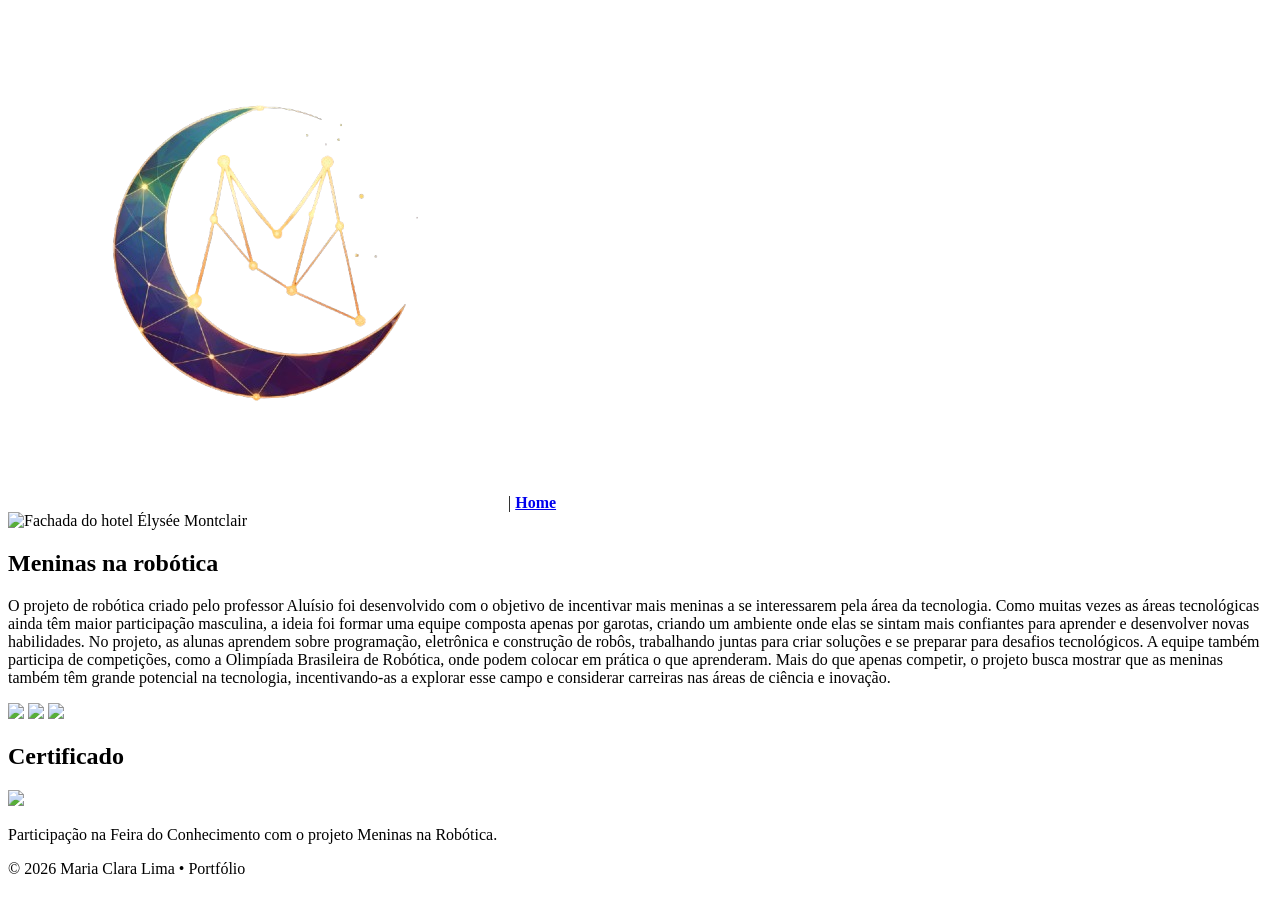
==== robotica.html @ a31179fa "Create robotica.html" ====
<!DOCTYPE html>
<html lang="pt-BR">

<head>
  <meta charset="UTF-8" />
  <meta name="viewport" content="width=device-width, initial-scale=1.0" />
  <title>Projeto Robótica</title>
  <link rel="stylesheet" href="robotica.css">
  <link href="https://fonts.googleapis.com/css2?family=Playfair+Display:wght@700&family=Lora&display=swap"
    rel="stylesheet">
</head>

<body>
  <div class="estrelas"></div>

  <!-- Navegação -->
  <div class="retorno">
    <img src="img/lua.png" alt="Voltar" class="icon-voltar">|

    <a href="../index.html" class="link-retorno"><b>Home</b></a>

  </div>

  <!-- Banner principal -->
  <section class="card-secao reveal" id="inicio">
    <div class="banner">
      <img src="img/rob.jpg" alt="Fachada do hotel Élysée Montclair" />
    </div>

    <div class="conteudo">
      <h1 class="titulo">Meninas na robótica</h1>
      <p class="descricao">
        O projeto de robótica criado pelo professor Aluísio foi desenvolvido com o objetivo de incentivar mais meninas a
        se interessarem pela área da tecnologia. Como muitas vezes as áreas tecnológicas ainda têm maior participação
        masculina, a ideia foi formar uma equipe composta apenas por garotas, criando um ambiente onde elas se sintam
        mais confiantes para aprender e desenvolver novas habilidades.

        No projeto, as alunas aprendem sobre programação, eletrônica e construção de robôs, trabalhando juntas para
        criar soluções e se preparar para desafios tecnológicos. A equipe também participa de competições, como a
        Olimpíada Brasileira de Robótica, onde podem colocar em prática o que aprenderam.

        Mais do que apenas competir, o projeto busca mostrar que as meninas também têm grande potencial na tecnologia,
        incentivando-as a explorar esse campo e considerar carreiras nas áreas de ciência e inovação.
      </p>
    </div>

    <div class="galeria">

      <img src="img/robotica1.jpg">
      <img src="img/robotica2.jpg">
      <img src="img/robotica3.jpg">

    </div>

    <div class="certificado">

      <h2>Certificado</h2>

      <img src="img/FDC.png">

      <p>Participação na Feira do Conhecimento com o projeto Meninas na Robótica.</p>

    </div>

  </section>


  <footer>
    <p class="copyright">
      © 2026 Maria Clara Lima • Portfólio
    </p>
  </footer>
</body>

</html>
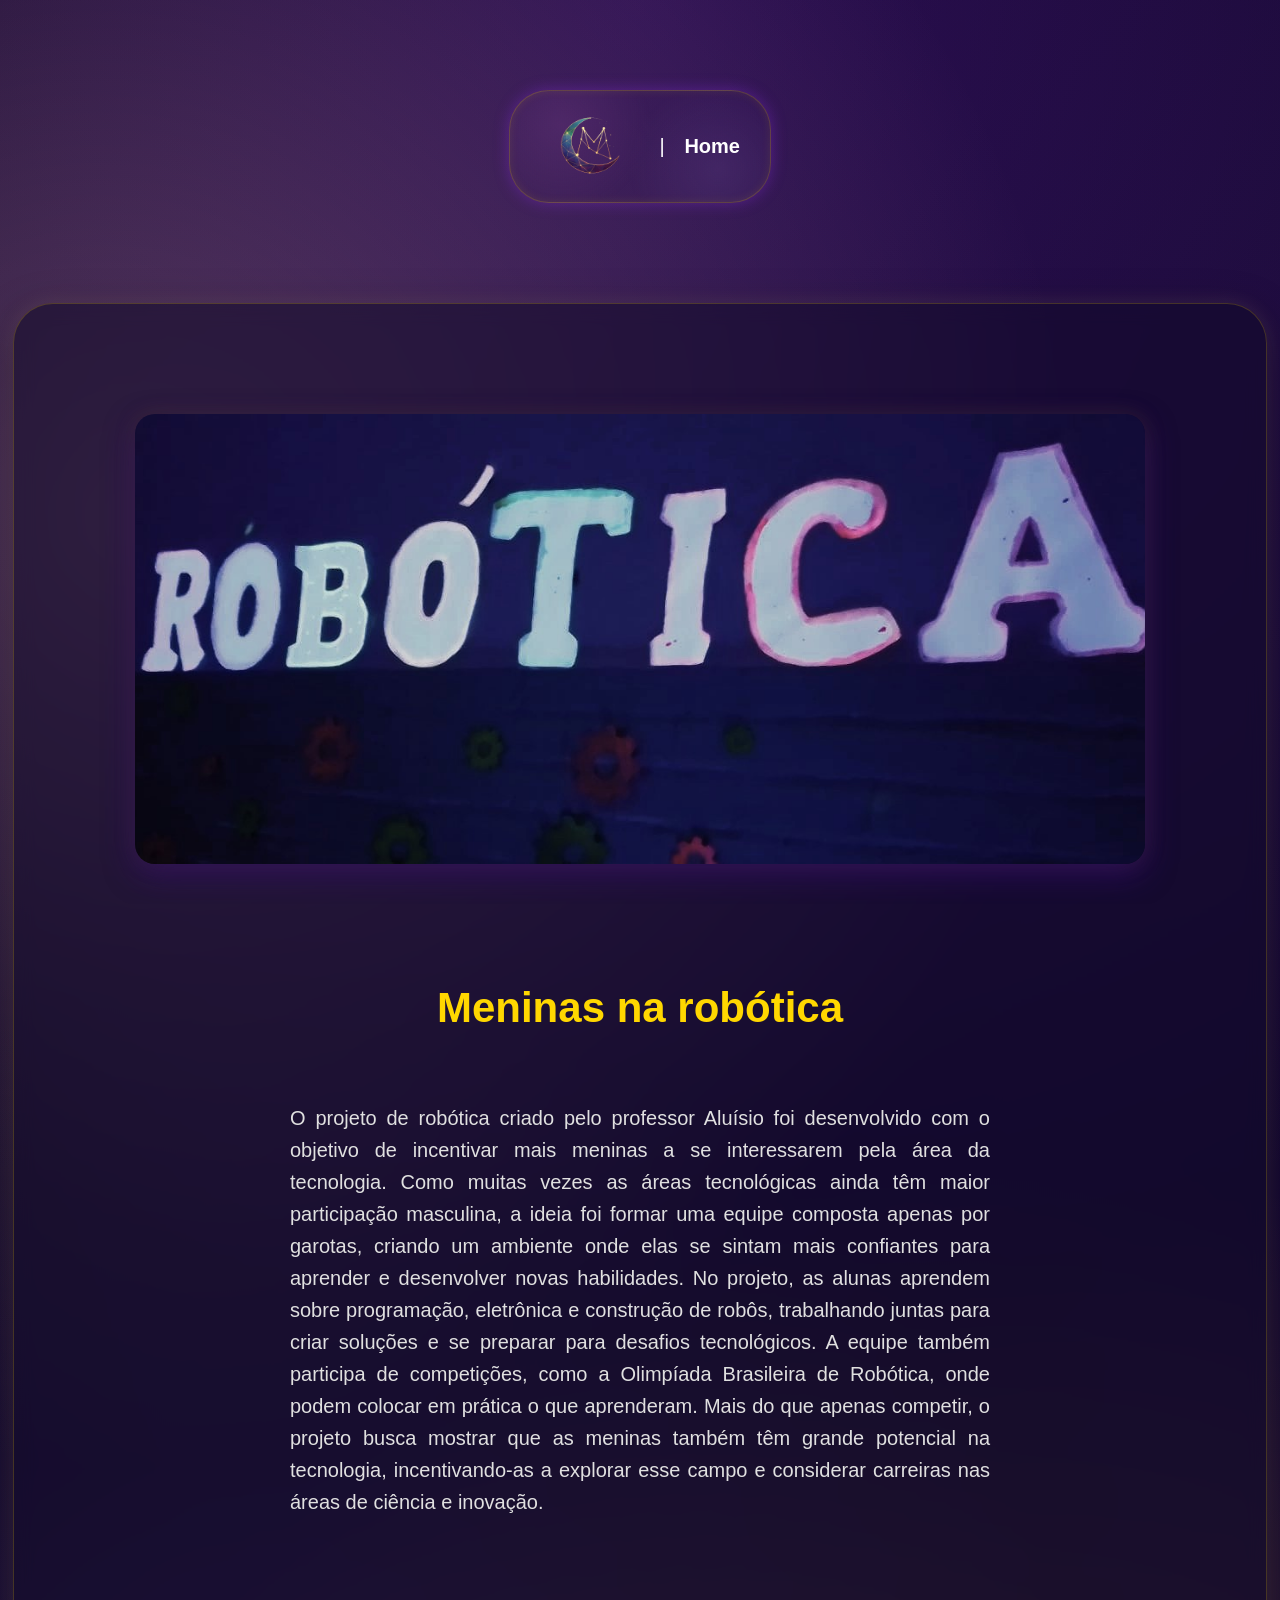
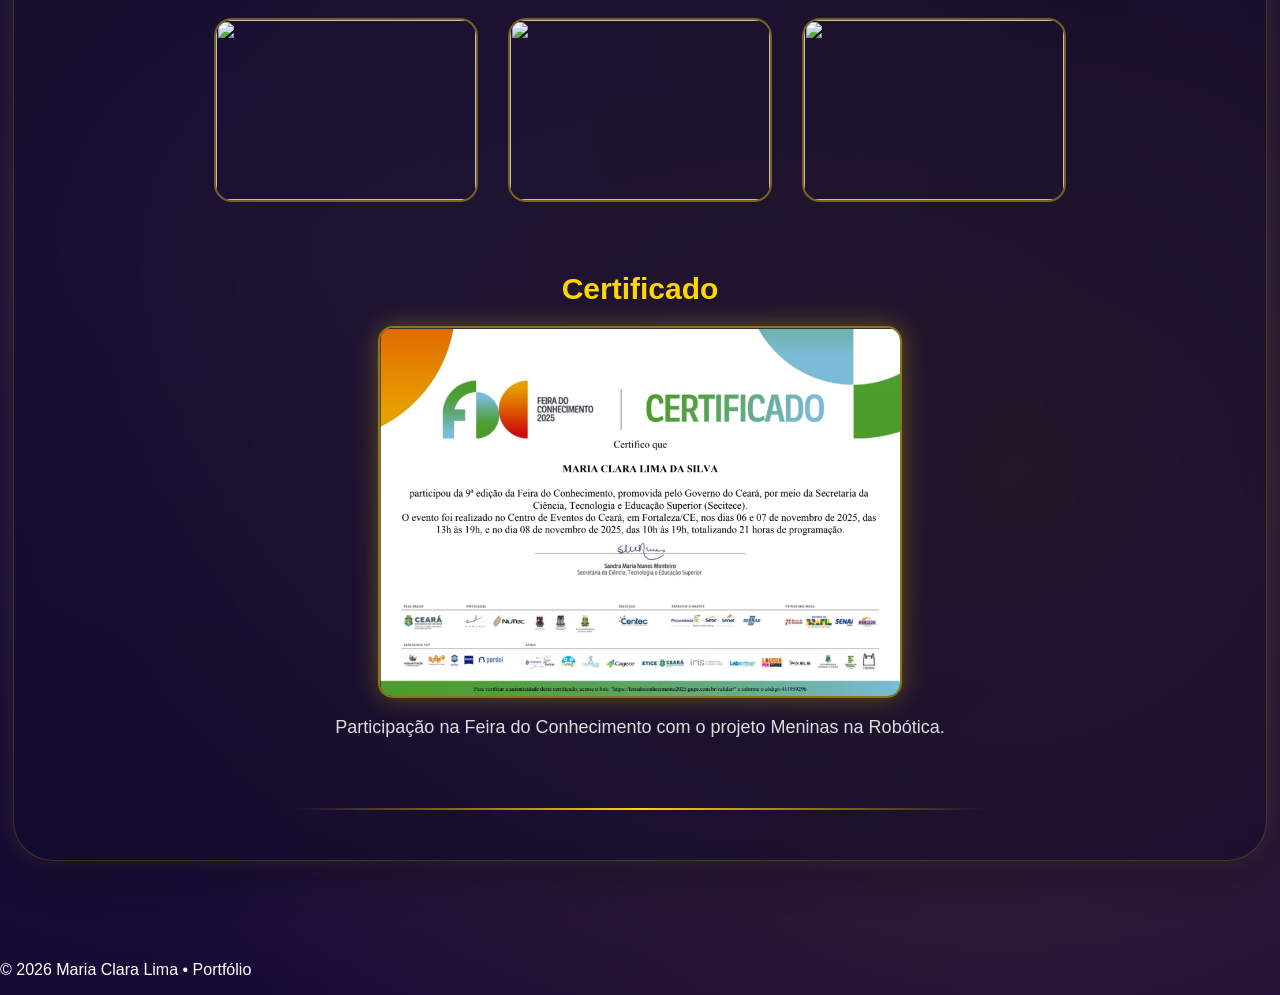
==== commit 644c39d7: "Update footer class and format in robotica.html Mudança de copyright para copy( ajustou o footer do " ====
--- a/robotica.html
+++ b/robotica.html
@@ -65,11 +65,11 @@
   </section>
 
 
-  <footer>
-    <p class="copyright">
+  <footer class="copy">
+    <p>
       © 2026 Maria Clara Lima • Portfólio
     </p>
   </footer>
 </body>
 
-</html>+</html>
--- a/robotica.css
+++ b/robotica.css
@@ -0,0 +1,260 @@
+/* === GERAIS === */
+body {
+  margin: 0;
+  padding-top: 80px;
+  font-family: 'Poppins', sans-serif;
+
+  background:
+    radial-gradient(circle at 10% 20%, rgba(255, 192, 203, 0.25), transparent 40%),
+    radial-gradient(circle at 80% 80%, rgba(255, 215, 0, 0.15), transparent 40%),
+    radial-gradient(circle at 20% 70%, rgba(106, 76, 132, 0.25), transparent 40%),
+    radial-gradient(circle at 50% 0%, rgba(138, 43, 226, 0.25), transparent 50%),
+    linear-gradient(135deg, #07021a, #140a2e, #1a083d);
+
+
+  color: white;
+}
+
+.estrelas {
+  position: fixed;
+  top: 0;
+  left: 0;
+  width: 100%;
+  height: 100%;
+  background: transparent url("https://www.transparenttextures.com/patterns/stardust.png");
+  animation: moverEstrelas 60s linear infinite;
+  z-index: -1;
+  opacity: 0.9;
+}
+
+@keyframes moverEstrelas {
+  from {
+    background-position: 0 0;
+  }
+
+  to {
+    background-position: 10000px 5000px;
+  }
+}
+
+.retorno {
+  display: flex;
+  align-items: center;
+  justify-content: space-between;
+
+  font-size: 20px;
+
+  margin: 10px auto;
+  padding: 8px 30px;
+
+  max-width: 200px;
+
+  border-radius: 40px;
+
+  background:
+    radial-gradient(circle at 20% 30%, rgba(112, 58, 131, 0.35), transparent 40%),
+    radial-gradient(circle at 80% 70%, rgba(114, 86, 162, 0.2), transparent 40%);
+
+  border: 1px solid rgba(255, 215, 0, 0.2);
+
+  box-shadow:
+    0 0 15px rgba(138, 43, 226, 0.4),
+    inset 0 0 10px rgba(255, 215, 0, 0.1);
+}
+
+.retorno img {
+  width: 100px;
+  height: 95px;
+}
+
+.link-retorno {
+  text-decoration: none;
+  color: white;
+  font-weight: 900;
+}
+
+.link-retorno:hover {
+  color: #FFD700;
+}
+
+@keyframes fadeSlideUp {
+  to {
+    opacity: 1;
+    transform: translateY(0);
+  }
+
+  from {
+    opacity: 0;
+    transform: translateY(30px);
+  }
+}
+
+
+
+/* === CARD SEÇÃO === */
+.card-secao {
+  margin: 100px auto;
+  padding: 50px;
+
+  max-width: 1250px;
+  width: 90%;
+
+  background: rgba(18, 10, 40, 0.55);
+  backdrop-filter: blur(12px);
+  border: 1px solid rgba(255, 255, 255, 0.08);
+  backdrop-filter: blur(10px);
+
+  border-radius: 40px;
+
+  border: 1px solid rgba(255, 215, 0, 0.2);
+
+  box-shadow:
+    0 10px 40px rgba(0, 0, 0, 0.4),
+    0 0 20px rgba(255, 192, 203, 0.15);
+
+  position: relative;
+}
+
+.card-secao {
+  transition: 0.3s;
+}
+
+.card-secao:hover {
+  transform: translateY(-12px) scale(1.03);
+}
+
+.card-secao::after {
+  content: "";
+  display: block;
+  width: 60%;
+  height: 2px;
+  margin: 70px auto 0;
+
+  background: linear-gradient(90deg,
+      transparent,
+      #FFD700,
+      transparent);
+}
+
+
+/* === BANNER === */
+.banner {
+  display: flex;
+  justify-content: center;
+  align-items: center;
+  height: 500px;
+  padding: 15px;
+  border-radius: 30px;
+  margin-top: 20px;
+  overflow: hidden;
+  position: relative;
+}
+
+.banner img {
+  width: 90%;
+  height: 90%;
+  object-fit: cover;
+  border-radius: 20px;
+  transition: transform 0.8s ease;
+
+  box-shadow: #330c6ab5 0px 10px 30px, rgba(80, 77, 5, 0.3) 0px 0px 20px;
+}
+
+.banner:hover img {
+  transform: scale(1.03);
+}
+
+/*CONTEÚDO*/
+.conteudo {
+  display: flex;
+  flex-direction: column;
+  align-items: center;
+  padding: 20px;
+}
+
+.descricao {
+  max-width: 700px;
+  /* limita a largura */
+  line-height: 1.6;
+  text-align: justify;
+}
+
+h1 {
+  text-align: center;
+  color: #FFD700;
+  font-size: 42px;
+  margin-top: 60px;
+  margin-bottom: 50px;
+
+}
+
+.descricao {
+  font-size: 20px;
+  color: #e0e0e0;
+  text-align: justify;
+  margin-bottom: 30px;
+}
+
+
+
+.galeria {
+  display: flex;
+  justify-content: center;
+  gap: 30px;
+  margin-top: 50px;
+  flex-wrap: wrap;
+}
+
+.galeria img {
+  width: 260px;
+  height: 180px;
+  object-fit: cover;
+
+  border-radius: 18px;
+
+  border: 2px solid rgba(255, 215, 0, 0.4);
+
+  transition: all 0.5s;
+}
+
+.galeria img:hover {
+  transform: scale(1.08) rotate(1deg);
+
+  box-shadow:
+    0 0 20px rgba(255, 215, 0, 0.5),
+    0 0 40px rgba(255, 192, 203, 0.3);
+}
+
+
+
+.certificado {
+  margin-top: 70px;
+  text-align: center;
+}
+
+.certificado h2 {
+  color: #FFD700;
+  font-size: 30px;
+  margin-bottom: 20px;
+}
+
+.certificado img {
+  width: 520px;
+  max-width: 90%;
+  border-radius: 15px;
+
+  border: 2px solid rgba(255, 215, 0, 0.5);
+
+  box-shadow:
+    0 0 25px rgba(255, 215, 0, 0.3);
+}
+
+.certificado p {
+  margin-top: 15px;
+  font-size: 18px;
+  color: #ddd;
+}
+
+.copyright {
+  text-align: center;
+}
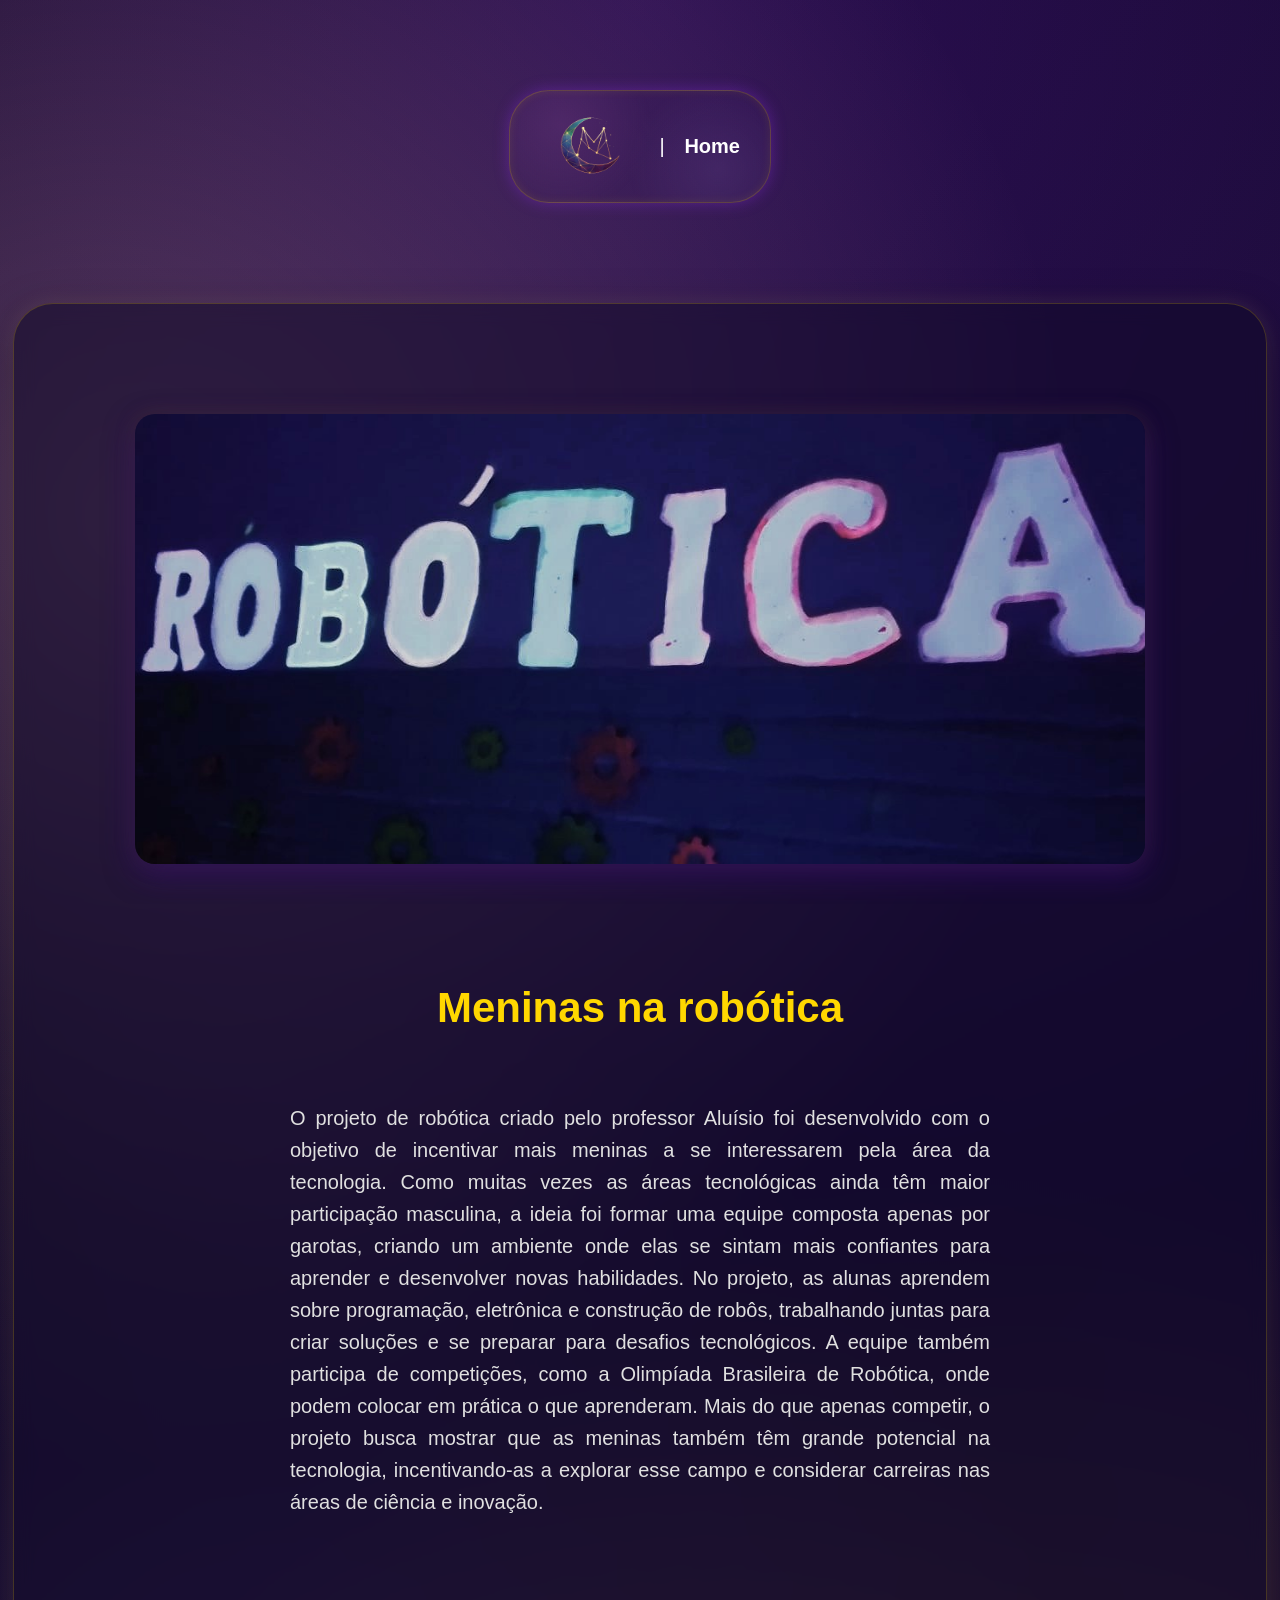
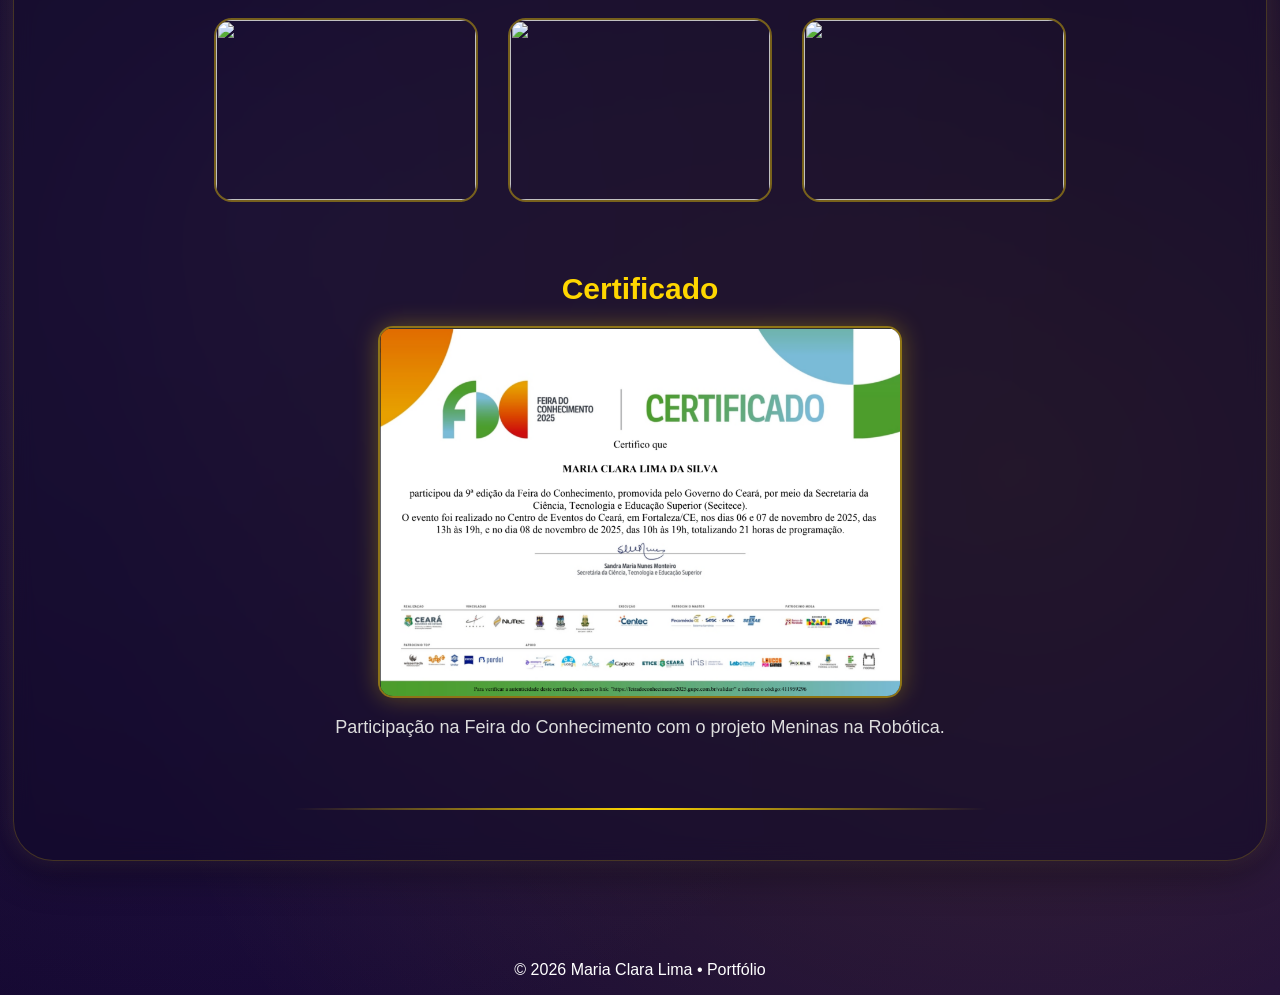
==== commit 2c0ff78d: "Update robotica.html" ====
--- a/robotica.html
+++ b/robotica.html
@@ -46,9 +46,9 @@
 
     <div class="galeria">
 
-      <img src="img/robotica1.jpg">
-      <img src="img/robotica2.jpg">
-      <img src="img/robotica3.jpg">
+      <img src="img/arduino.png">
+      <img src="img/robos.png">
+      <img src="img/robo.png">
 
     </div>
 
--- a/robotica.css
+++ b/robotica.css
@@ -255,6 +255,6 @@
   color: #ddd;
 }
 
-.copyright {
+.copy {
   text-align: center;
-}+}
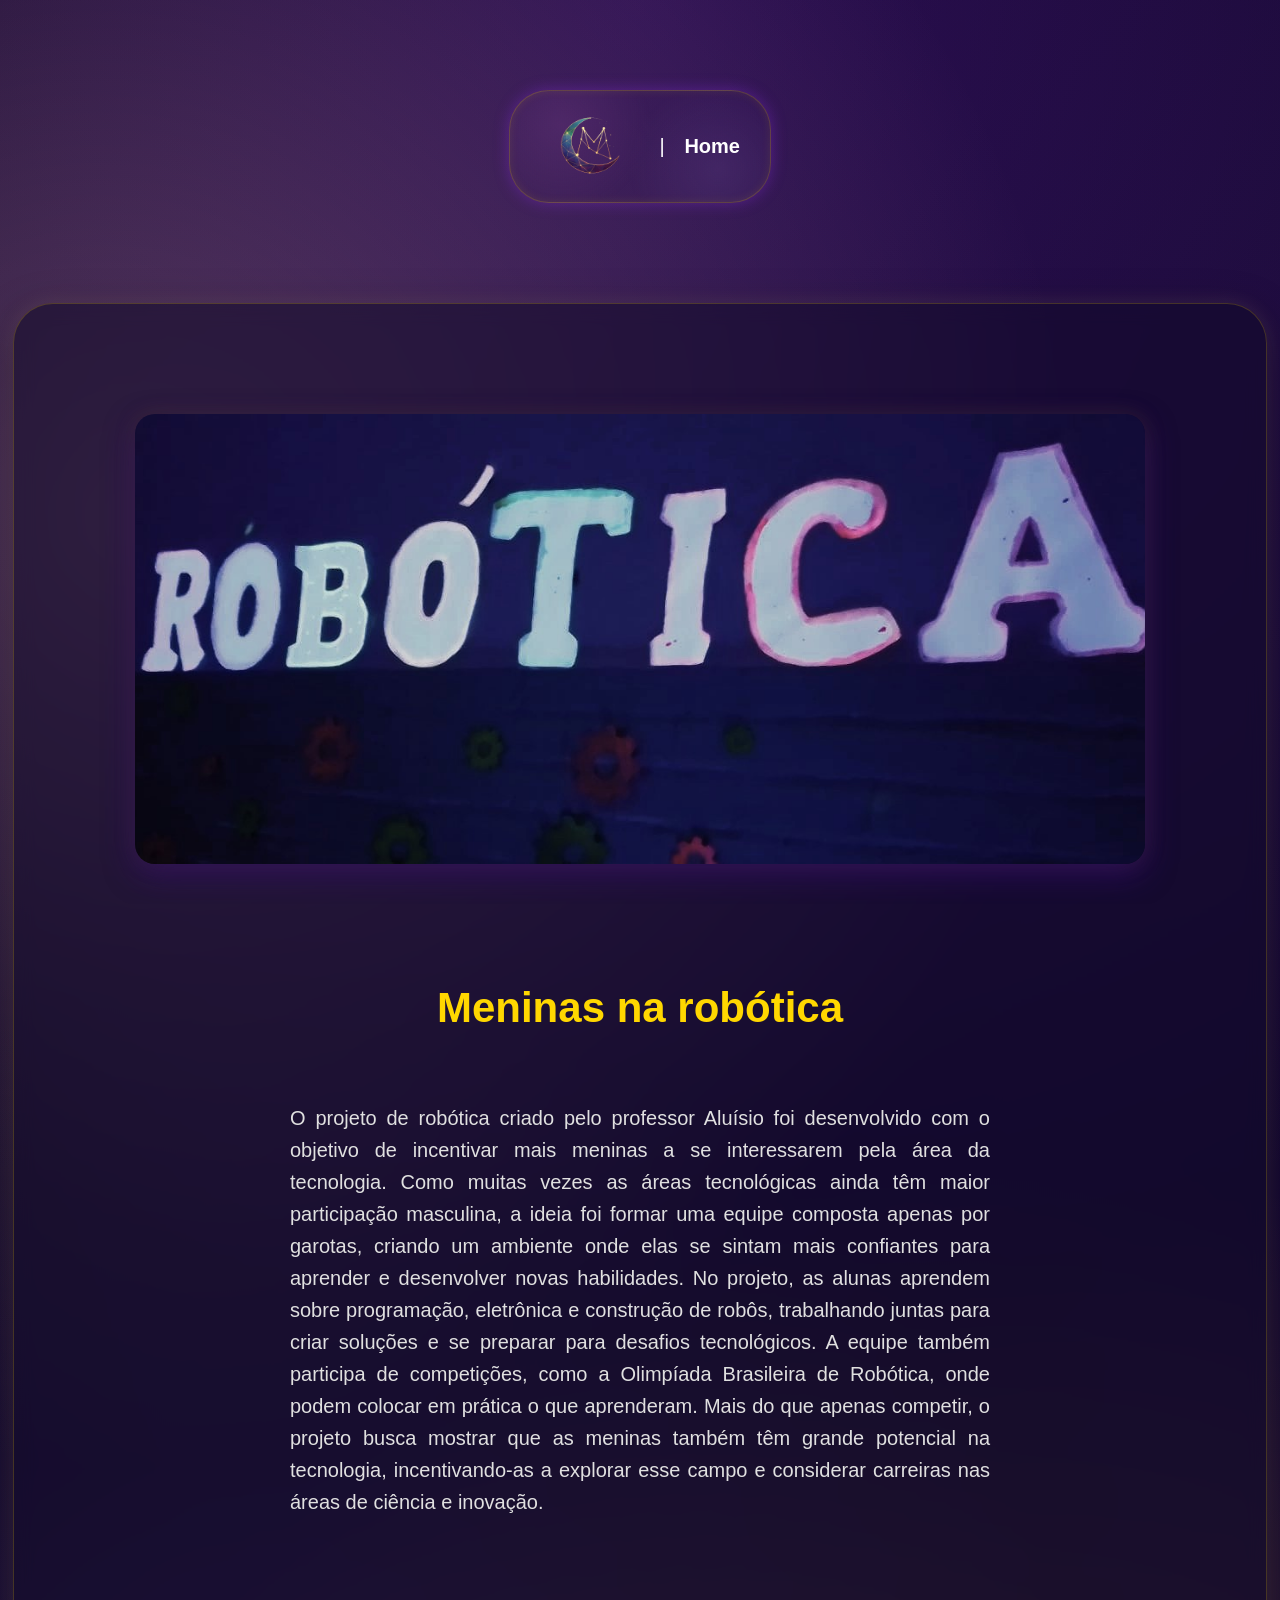
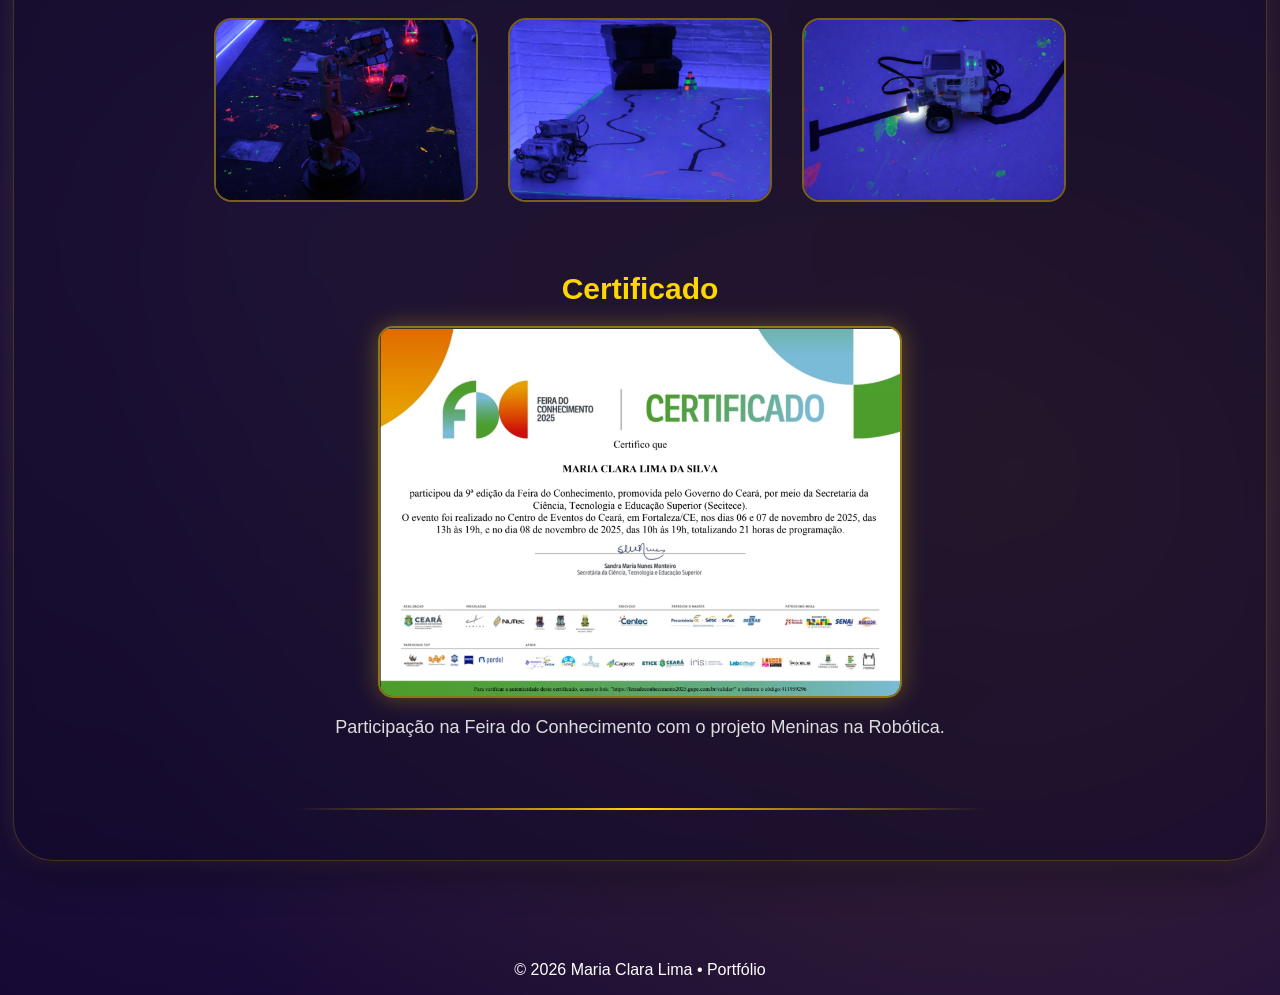
==== commit b6bd4ade: "Fix link reference to index.html in robotica.html" ====
--- a/robotica.html
+++ b/robotica.html
@@ -17,7 +17,7 @@
   <div class="retorno">
     <img src="img/lua.png" alt="Voltar" class="icon-voltar">|
 
-    <a href="../index.html" class="link-retorno"><b>Home</b></a>
+    <a href="ndex.html" class="link-retorno"><b>Home</b></a>
 
   </div>
 
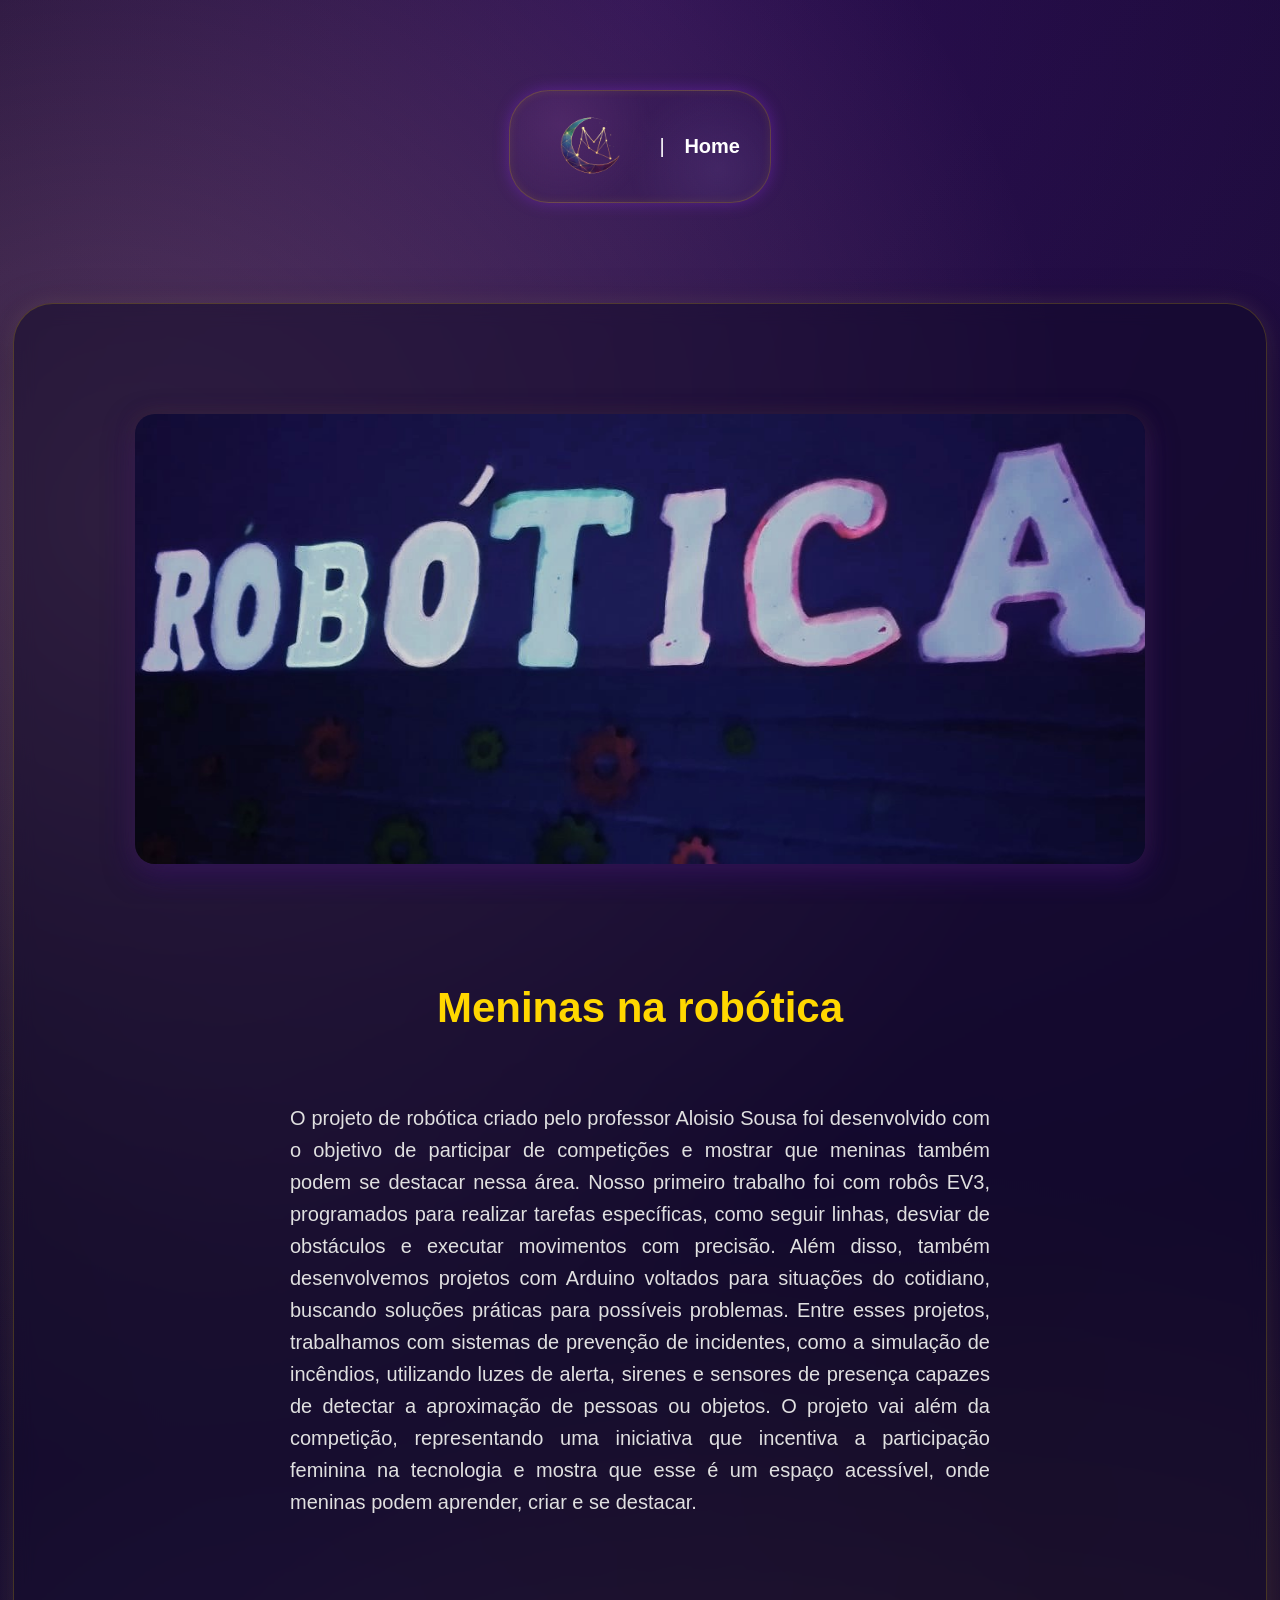
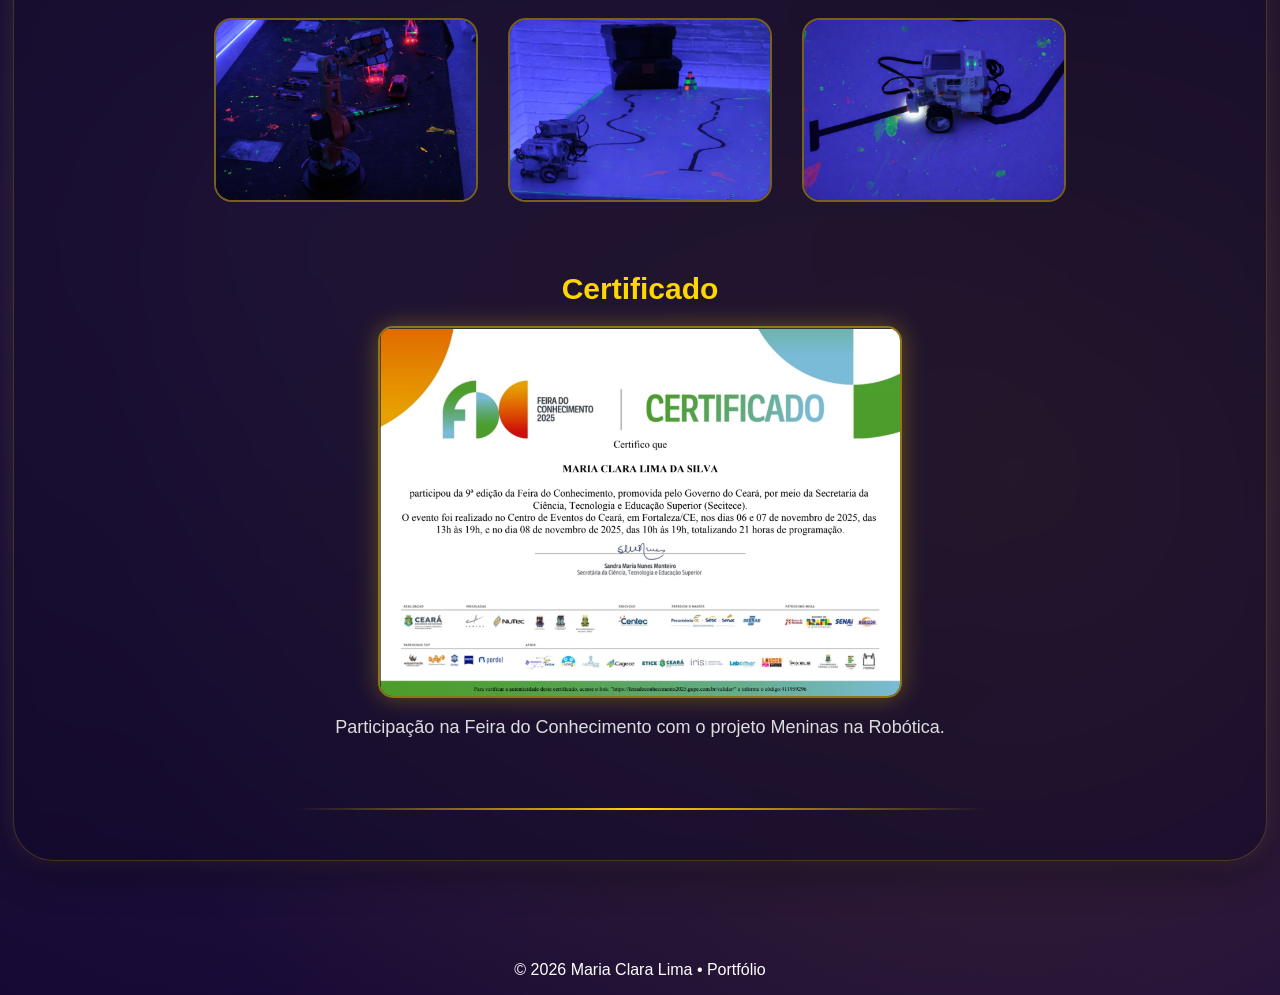
==== commit d666e815: "Update robotica.html" ====
--- a/robotica.html
+++ b/robotica.html
@@ -17,7 +17,7 @@
   <div class="retorno">
     <img src="img/lua.png" alt="Voltar" class="icon-voltar">|
 
-    <a href="ndex.html" class="link-retorno"><b>Home</b></a>
+    <a href="index.html" class="link-retorno"><b>Home</b></a>
 
   </div>
 
@@ -30,17 +30,20 @@
     <div class="conteudo">
       <h1 class="titulo">Meninas na robótica</h1>
       <p class="descricao">
-        O projeto de robótica criado pelo professor Aluísio foi desenvolvido com o objetivo de incentivar mais meninas a
-        se interessarem pela área da tecnologia. Como muitas vezes as áreas tecnológicas ainda têm maior participação
-        masculina, a ideia foi formar uma equipe composta apenas por garotas, criando um ambiente onde elas se sintam
-        mais confiantes para aprender e desenvolver novas habilidades.
+        O projeto de robótica criado pelo professor Aloisio Sousa foi desenvolvido com o objetivo de participar de
+        competições e mostrar que meninas também podem se destacar nessa área.
 
-        No projeto, as alunas aprendem sobre programação, eletrônica e construção de robôs, trabalhando juntas para
-        criar soluções e se preparar para desafios tecnológicos. A equipe também participa de competições, como a
-        Olimpíada Brasileira de Robótica, onde podem colocar em prática o que aprenderam.
+        Nosso primeiro trabalho foi com robôs EV3, programados para realizar tarefas específicas, como seguir linhas,
+        desviar de obstáculos e executar movimentos com precisão. Além disso, também desenvolvemos projetos com Arduino
+        voltados para situações do cotidiano, buscando soluções práticas para possíveis problemas.
 
-        Mais do que apenas competir, o projeto busca mostrar que as meninas também têm grande potencial na tecnologia,
-        incentivando-as a explorar esse campo e considerar carreiras nas áreas de ciência e inovação.
+        Entre esses projetos, trabalhamos com sistemas de prevenção de incidentes, como a simulação de incêndios,
+        utilizando luzes de alerta, sirenes e sensores de presença capazes de detectar a aproximação de pessoas ou
+        objetos.
+
+        O projeto vai além da competição, representando uma iniciativa que incentiva a participação feminina na
+        tecnologia e mostra que esse é um espaço acessível, onde meninas podem aprender, criar e se destacar.
+
       </p>
     </div>
 
@@ -72,4 +75,4 @@
   </footer>
 </body>
 
-</html>
+</html>
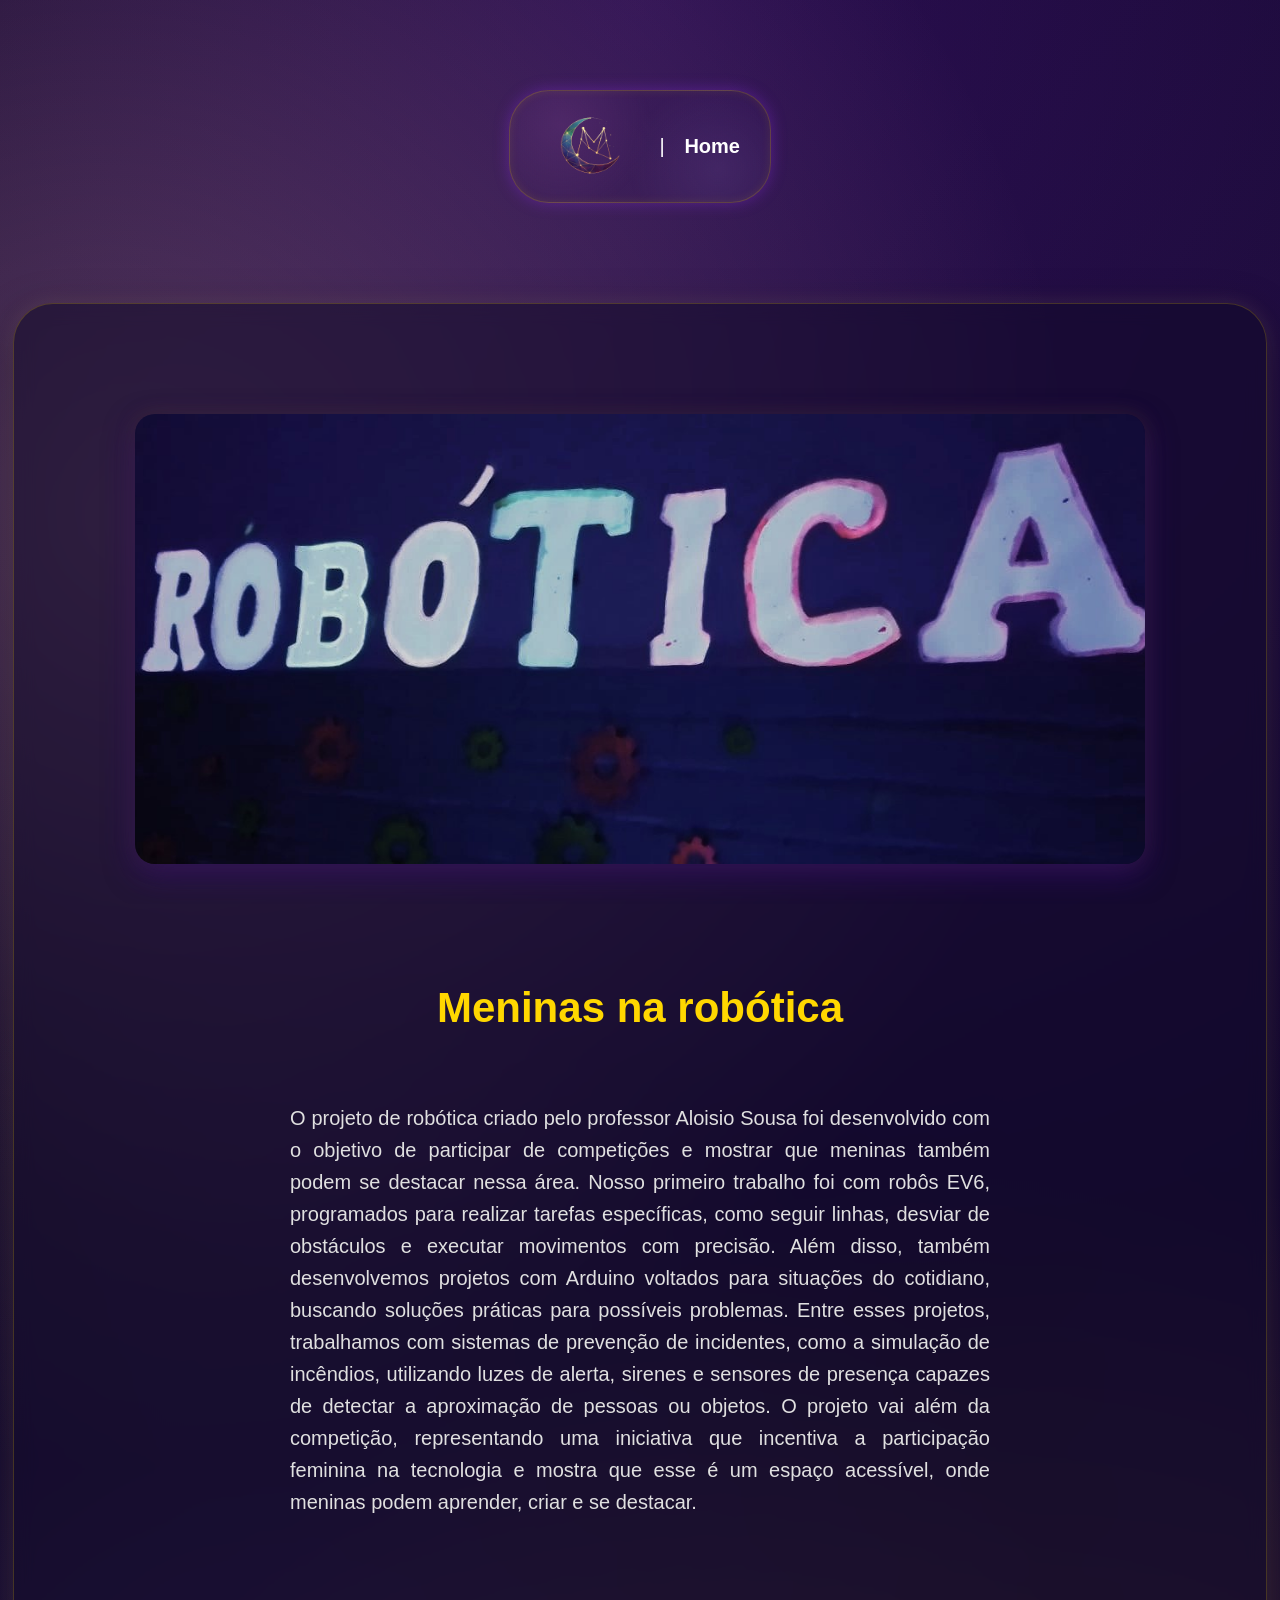
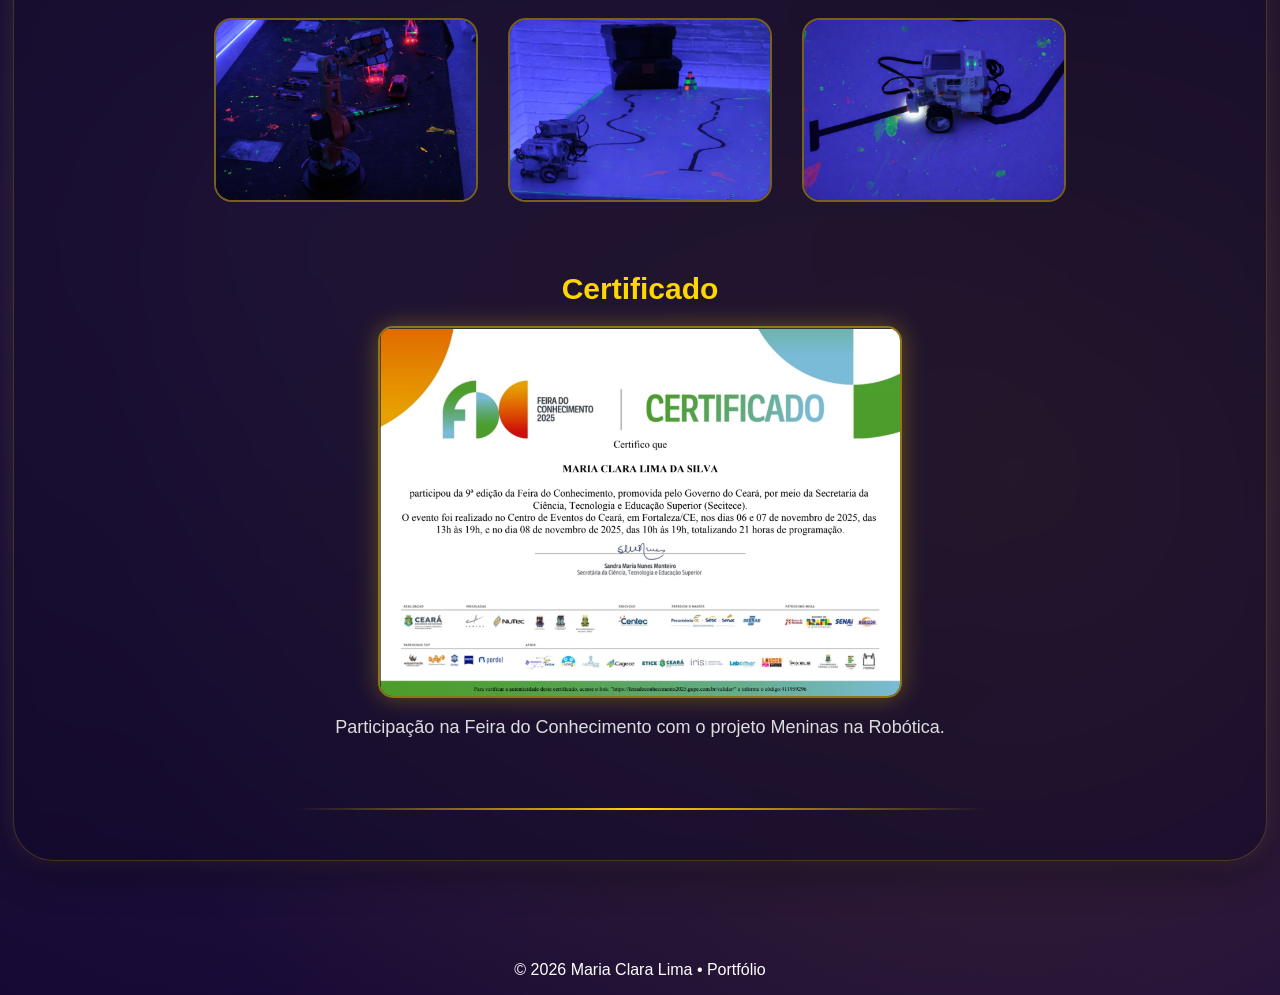
==== commit d038e59d: "Update robotica.html" ====
--- a/robotica.html
+++ b/robotica.html
@@ -33,7 +33,7 @@
         O projeto de robótica criado pelo professor Aloisio Sousa foi desenvolvido com o objetivo de participar de
         competições e mostrar que meninas também podem se destacar nessa área.
 
-        Nosso primeiro trabalho foi com robôs EV3, programados para realizar tarefas específicas, como seguir linhas,
+        Nosso primeiro trabalho foi com robôs EV6, programados para realizar tarefas específicas, como seguir linhas,
         desviar de obstáculos e executar movimentos com precisão. Além disso, também desenvolvemos projetos com Arduino
         voltados para situações do cotidiano, buscando soluções práticas para possíveis problemas.
 
--- a/robotica.css
+++ b/robotica.css
@@ -258,3 +258,105 @@
 .copy {
   text-align: center;
 }
+
+@media (max-width: 1024px) {
+
+  .card-secao {
+    padding: 30px;
+  }
+
+  .banner {
+    height: 350px;
+  }
+
+  .banner img {
+    width: 100%;
+    height: 100%;
+  }
+
+  h1 {
+    font-size: 34px;
+  }
+
+  .descricao {
+    font-size: 18px;
+    padding: 0 10px;
+  }
+
+  .retorno {
+    max-width: 180px;
+    font-size: 18px;
+    padding: 6px 20px;
+  }
+
+  .retorno img {
+    width: 80px;
+    height: 75px;
+  }
+
+  .galeria img {
+    width: 220px;
+    height: 150px;
+  }
+
+  .certificado img {
+    width: 90%;
+  }
+}
+
+@media (max-width: 600px) {
+
+  body {
+    padding-top: 100px;
+  }
+
+  .card-secao {
+    padding: 20px;
+    border-radius: 25px;
+  }
+
+  .banner {
+    height: 250px;
+  }
+
+  h1 {
+    font-size: 28px;
+    margin-top: 30px;
+  }
+
+  .descricao {
+    font-size: 16px;
+    text-align: center;
+    text-align: justify;
+  }
+
+  .retorno {
+    flex-direction: column;
+    gap: 5px;
+    max-width: 150px;
+    text-align: center;
+  }
+
+  .retorno img {
+    width: 70px;
+    height: 65px;
+  }
+
+  .galeria {
+    gap: 15px;
+  }
+
+  .galeria img {
+    width: 100%;
+    max-width: 300px;
+    height: auto;
+  }
+
+  .certificado h2 {
+    font-size: 24px;
+  }
+
+  .certificado p {
+    font-size: 16px;
+  }
+}
